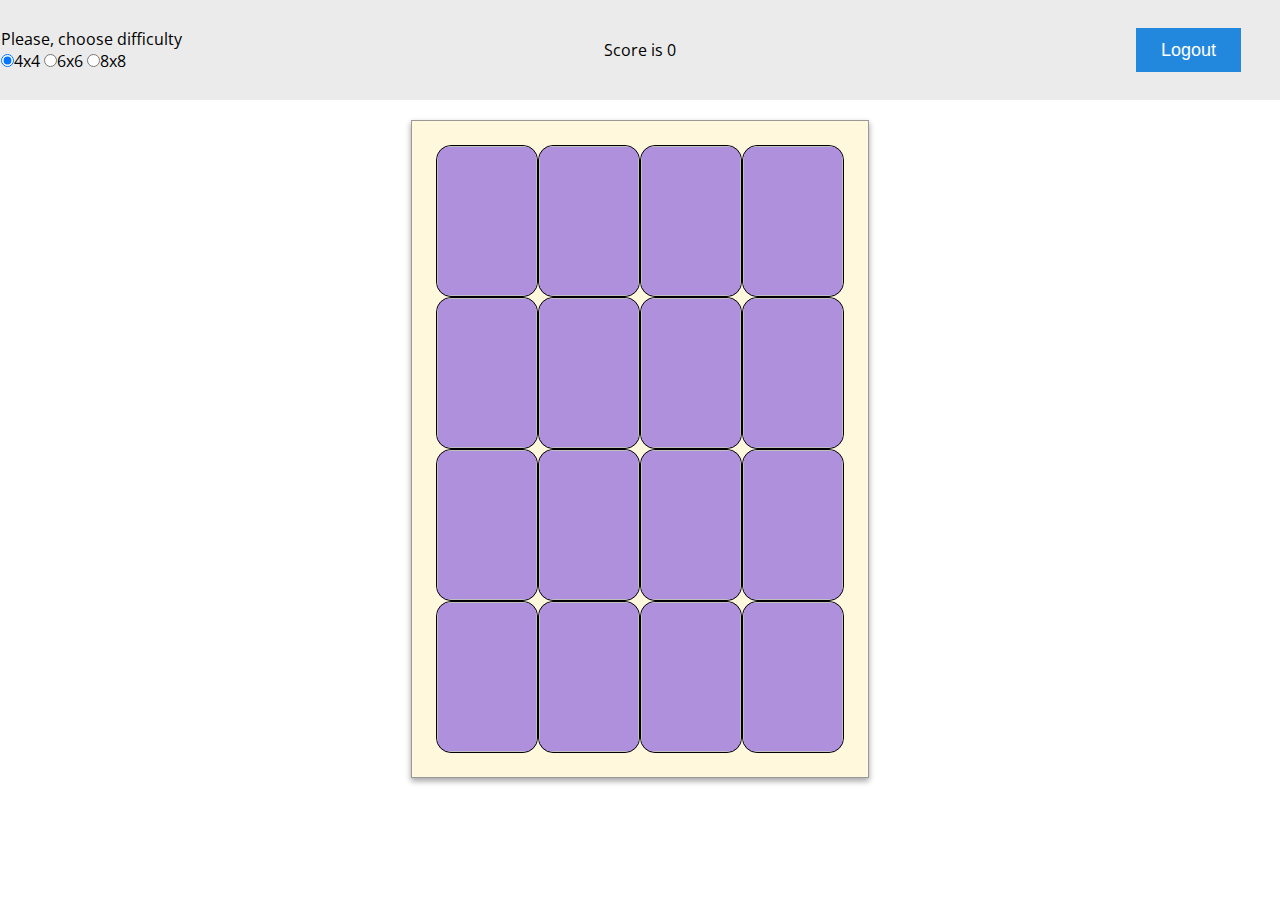
==== index.html @ 9768e0cc "add timer, score and table of score" ====
<!DOCTYPE html>
<html lang="en">
<head>
    <meta charset="UTF-8">
    <title>Title</title>
    <link rel="stylesheet" href="index.css">
</head>
<body>
<header>
    <div>
        <p>Please, choose difficulty</p>
        <input type="radio" id="size4" name="difficulty" value="4" checked>4x4
        <input type="radio" id="size6" name="difficulty" value="6">6x6
        <input type="radio" id="size8" name="difficulty" value="8">8x8
    </div>
    <div>
        <div id="score">Score</div>
        <div id="timer"></div>
    </div>
    <div>
        <button id="log-out">Logout</button>
    </div>
</header>
<main>
    <section id="board_container">
        <div id="memory_board"></div>
    </section>
</main>
<script src="index.js"></script>
</body>
</html>
---- index.css ----
@import url(https://fonts.googleapis.com/css?family=Open+Sans:400,700);

* {
    margin: 0;
    padding: 0;
}

body {
    font-family: 'Open Sans', sans-serif;
}


.card.flip {
    transform: rotateY(180deg);
}

#board_container {
    /*height: 100vh;*/
    /*width: 60vw;*/
    margin: 0 auto;
}

div#memory_board {
    background-color: cornsilk;
    border: #999 1px solid;
    box-shadow: 0 3px 6px rgba(0, 0, 0, 0.16), 0 3px 6px rgba(0, 0, 0, 0.23);
    padding: 24px;
    height: 80%;
    width: max-content;
    margin: 20px auto;
}

.container {
    display: grid;
    align-content: center;
    justify-content: center;
    perspective: 1000px;
}

.big {
    display: grid;
    grid-template-columns: repeat(6,1fr);
    grid-template-rows: repeat(6,1fr);
}

.small {
    display: grid;
    grid-template-columns: repeat(4,1fr);
    grid-template-rows: repeat(4,1fr);
}

.large {
    display: grid;
    grid-template-columns: repeat(8,1fr);
    grid-template-rows: repeat(8,1fr);
}

.card {
    background-color: #af90dc;
    border: #000 1px solid;
    border-radius: 15px;
    height: 150px;
    width: 100px;
    cursor: pointer;
    transform: scale(1);
    transform-style: preserve-3d;
    transition: transform .5s;
}

.card:active {
    transform: scale(0.97);
    transition: transform .2s;
}

.front-face,
.back-face {
    width: 100%;
    height: 100%;
    /*padding: 20px;*/
    position: absolute;
    border-radius: 15px;
    backface-visibility: hidden;
}

.front-face {
    transform: rotateY(180deg);
}

header {
    background: #ebebeb;
    display: grid;
    grid-template-columns: 1fr 5fr 1fr;
    justify-items: center;
    align-items: center;
    height: 100px;
}

#log-out {
    background: #28d;
    border-color: transparent;
    color: #fff;
    cursor: pointer;
    width: 105px;
    height: 44px;
    font-size: 18px;
}

#log-out:hover {
    background: #17c;
}

#log-out:focus {
    border-color: #05a;
}

table {
    width: 300px;
    border-collapse: collapse;
}
td, th {
    padding: 3px;
    border: 1px solid black;
}

th {
    background: #b0e0e6;
}
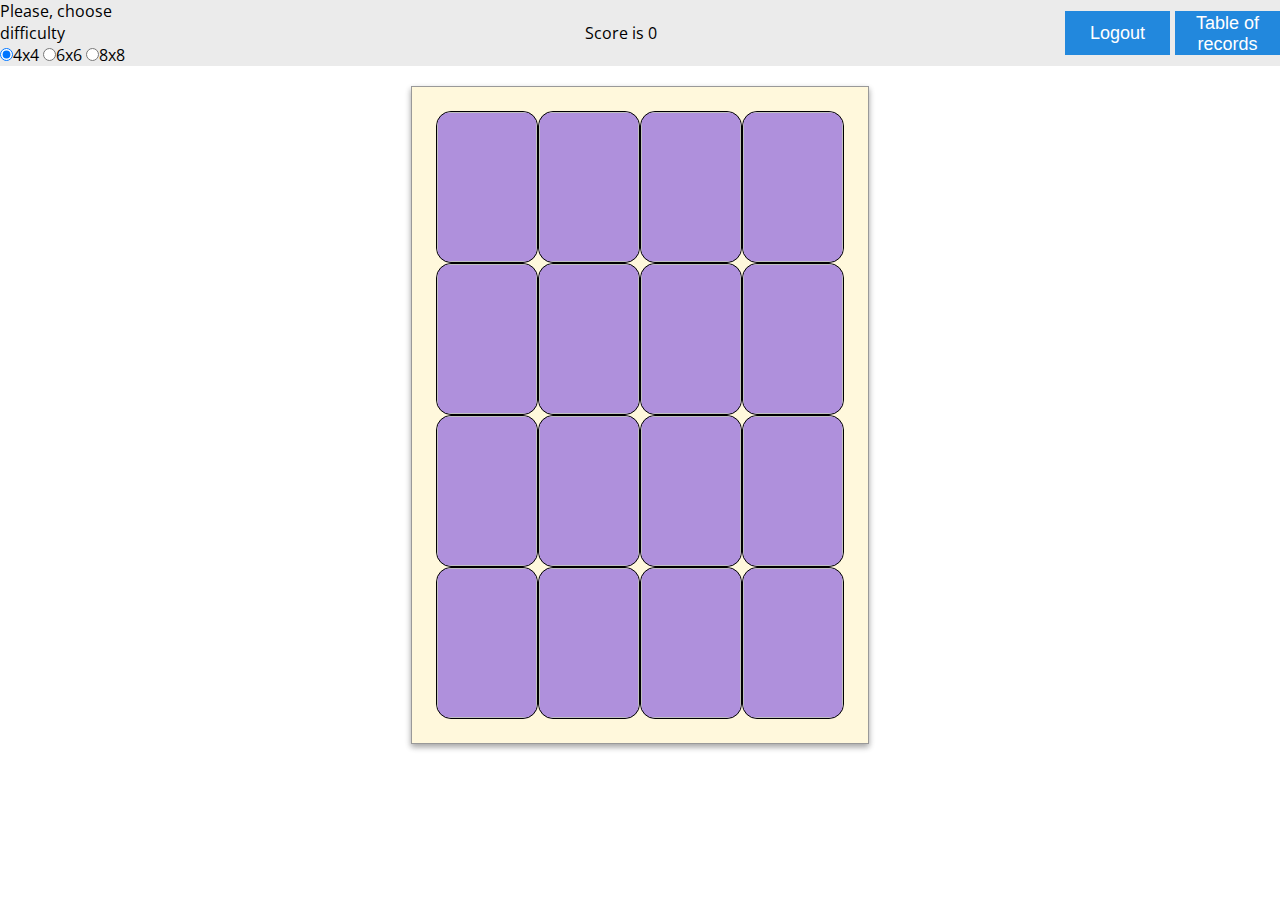
==== commit 045b898f: "add a button to see table of records" ====
--- a/index.html
+++ b/index.html
@@ -17,8 +17,9 @@
         <div id="score">Score</div>
         <div id="timer"></div>
     </div>
-    <div>
+    <div class="btns-wrapper">
         <button id="log-out">Logout</button>
+        <button id="record-table">Table of records</button>
     </div>
 </header>
 <main>
--- a/index.css
+++ b/index.css
@@ -15,8 +15,6 @@
 }
 
 #board_container {
-    /*height: 100vh;*/
-    /*width: 60vw;*/
     margin: 0 auto;
 }
 
@@ -92,10 +90,9 @@
     grid-template-columns: 1fr 5fr 1fr;
     justify-items: center;
     align-items: center;
-    height: 100px;
 }
 
-#log-out {
+#log-out, #record-table {
     background: #28d;
     border-color: transparent;
     color: #fff;
@@ -125,3 +122,9 @@
 th {
     background: #b0e0e6;
 }
+
+.btns-wrapper {
+    display: grid;
+    grid-template-columns: 1fr 1fr;
+    grid-gap: 5px;
+}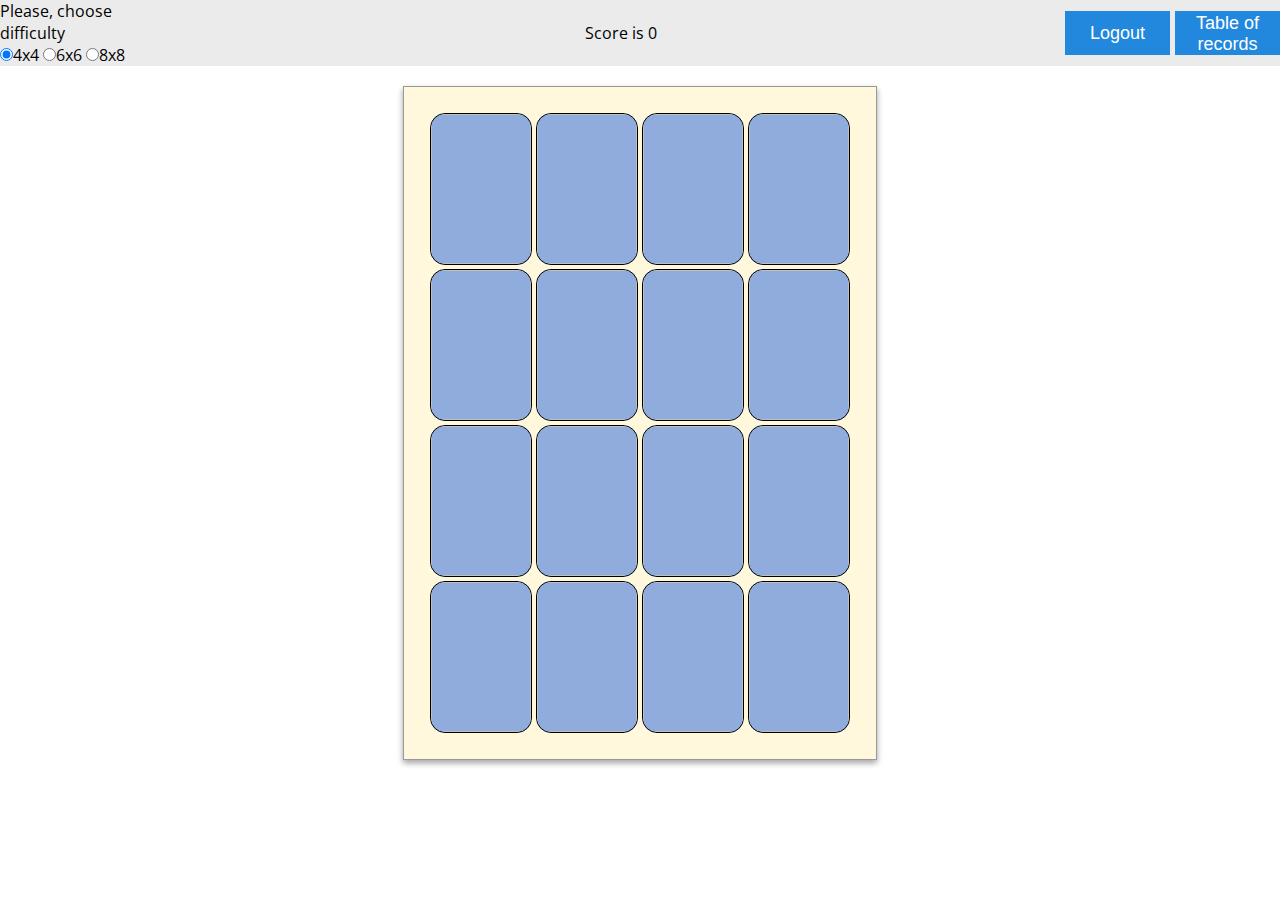
==== commit a5dd610d: "refactoring and adding the opportunity to repeat the game with 4*4 size after it finishing" ====
--- a/index.html
+++ b/index.html
@@ -26,7 +26,13 @@
     <section id="board_container">
         <div id="memory_board"></div>
     </section>
+    <div class="table-wrapper"></div>
 </main>
+<script src="createBoard.js"></script>
+<script src="flip.js"></script>
+<script src="timers.js"></script>
+<script src="additional.js"></script>
 <script src="index.js"></script>
+
 </body>
 </html>--- a/index.css
+++ b/index.css
@@ -54,7 +54,7 @@
 }
 
 .card {
-    background-color: #af90dc;
+    background-color: #90acdc;
     border: #000 1px solid;
     border-radius: 15px;
     height: 150px;
@@ -63,6 +63,7 @@
     transform: scale(1);
     transform-style: preserve-3d;
     transition: transform .5s;
+    margin: 2px;
 }
 
 .card:active {
@@ -111,20 +112,57 @@
 }
 
 table {
-    width: 300px;
     border-collapse: collapse;
+    position: absolute;
+    top: 50%;
+    left: 50%;
+    transform: translate(-50%, -50%);
+    background-color: white;
+    width: 500px;
 }
 td, th {
     padding: 3px;
     border: 1px solid black;
+    text-align: center;
+}
+
+tr:nth-child(odd) {
+    background: #ddeeff;
 }
 
 th {
-    background: #b0e0e6;
+    background: #92c7ff;;
 }
 
 .btns-wrapper {
     display: grid;
     grid-template-columns: 1fr 1fr;
     grid-gap: 5px;
+}
+
+.hidden {
+    visibility: hidden;
+    opacity: 0;
+    transition: visibility 0s 2s,opacity 2s linear;
+}
+
+
+
+.table-wrapper {
+    position: fixed;
+    left: 0;
+    top: 0;
+    width: 100%;
+    height: 100%;
+    background-color: rgba(0, 0, 0, 0.5);
+    opacity: 0;
+   visibility: hidden;
+    transform: scale(1.1);
+}
+
+.show-modal {
+    opacity: 1;
+    visibility: visible;
+    transform: scale(1.0);
+    transition: visibility 0s linear 0s, opacity 0.25s 0s, transform 0.25s;
 }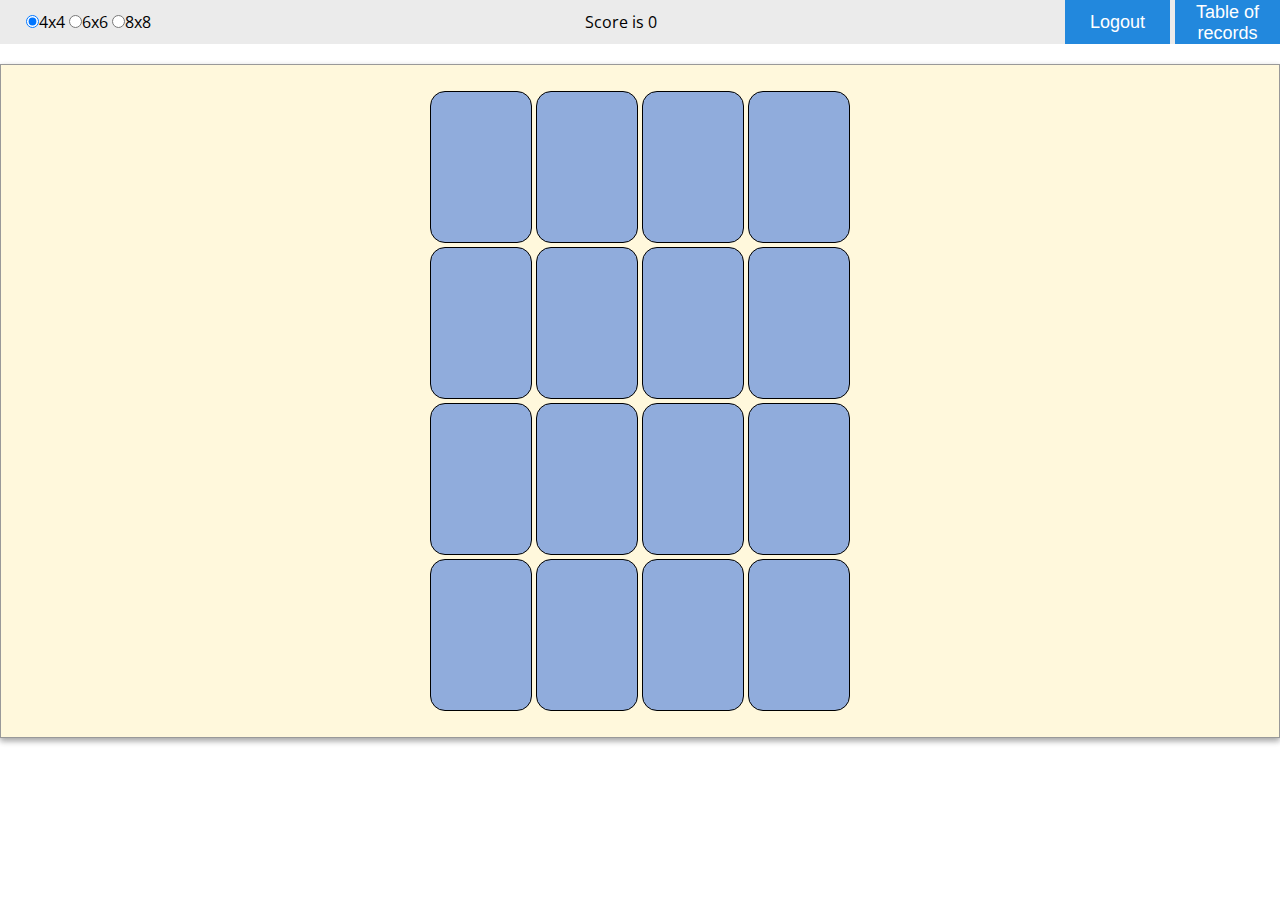
==== commit 6f93b823: "add dinamic rendering board" ====
--- a/index.html
+++ b/index.html
@@ -8,10 +8,9 @@
 <body>
 <header>
     <div>
-        <p>Please, choose difficulty</p>
-        <input type="radio" id="size4" name="difficulty" value="4" checked>4x4
-        <input type="radio" id="size6" name="difficulty" value="6">6x6
-        <input type="radio" id="size8" name="difficulty" value="8">8x8
+        <input type="radio" id="size4" class="radio-btn" name="difficulty" value="4" checked>4x4
+        <input type="radio" id="size6" class="radio-btn" name="difficulty" value="6">6x6
+        <input type="radio" id="size8" class="radio-btn" name="difficulty" value="8">8x8
     </div>
     <div>
         <div id="score">Score</div>
@@ -27,11 +26,12 @@
         <div id="memory_board"></div>
     </section>
     <div class="table-wrapper"></div>
+    <div id="toast"><div id="desc"></div></div>
 </main>
+<script src="additional.js"></script>
 <script src="createBoard.js"></script>
 <script src="flip.js"></script>
 <script src="timers.js"></script>
-<script src="additional.js"></script>
 <script src="index.js"></script>
 
 </body>
--- a/index.css
+++ b/index.css
@@ -9,48 +9,18 @@
     font-family: 'Open Sans', sans-serif;
 }
 
-
 .card.flip {
     transform: rotateY(180deg);
 }
 
-#board_container {
-    margin: 0 auto;
-}
-
-div#memory_board {
+#memory_board {
     background-color: cornsilk;
     border: #999 1px solid;
     box-shadow: 0 3px 6px rgba(0, 0, 0, 0.16), 0 3px 6px rgba(0, 0, 0, 0.23);
     padding: 24px;
-    height: 80%;
-    width: max-content;
     margin: 20px auto;
-}
-
-.container {
-    display: grid;
-    align-content: center;
-    justify-content: center;
-    perspective: 1000px;
-}
-
-.big {
-    display: grid;
-    grid-template-columns: repeat(6,1fr);
-    grid-template-rows: repeat(6,1fr);
-}
-
-.small {
-    display: grid;
-    grid-template-columns: repeat(4,1fr);
-    grid-template-rows: repeat(4,1fr);
-}
-
-.large {
-    display: grid;
-    grid-template-columns: repeat(8,1fr);
-    grid-template-rows: repeat(8,1fr);
+    display: flex;
+    flex-wrap: wrap;
 }
 
 .card {
@@ -75,7 +45,6 @@
 .back-face {
     width: 100%;
     height: 100%;
-    /*padding: 20px;*/
     position: absolute;
     border-radius: 15px;
     backface-visibility: hidden;
@@ -145,8 +114,6 @@
     opacity: 0;
     transition: visibility 0s 2s,opacity 2s linear;
 }
-
-
 
 .table-wrapper {
     position: fixed;
@@ -165,4 +132,90 @@
     visibility: visible;
     transform: scale(1.0);
     transition: visibility 0s linear 0s, opacity 0.25s 0s, transform 0.25s;
+}
+
+.row {
+    width: 100%;
+    display: flex;
+    flex-direction: row;
+    justify-content: center;
+}
+
+#toast {
+    visibility: hidden;
+    max-width: 50%;
+    height: 50px;
+    margin: auto;
+    background-color: #333;
+    color: #fff;
+    text-align: center;
+    border-radius: 2px;
+    position: fixed;
+    z-index: 1;
+    left: 0;
+    right: 0;
+    bottom: 10%;
+    font-size: 17px;
+    white-space: nowrap;
+}
+
+#toast #desc{
+    color: #fff;
+    padding: 16px;
+    overflow: hidden;
+    white-space: nowrap;
+}
+
+#toast.show {
+    visibility: visible;
+    -webkit-animation: fadein 0.5s, expand 0.5s 0.5s,stay 3s 1s, shrink 0.5s 2s, fadeout 0.5s 2.5s;
+    animation: fadein 0.5s, expand 0.5s 0.5s,stay 3s 1s, shrink 0.5s 4s, fadeout 0.5s 4.5s;
+}
+
+@-webkit-keyframes fadein {
+    from {bottom: 0; opacity: 0;}
+    to {bottom: 30px; opacity: 1;}
+}
+
+@keyframes fadein {
+    from {bottom: 0; opacity: 0;}
+    to {bottom: 30px; opacity: 1;}
+}
+
+@-webkit-keyframes expand {
+    from {min-width: 50px}
+    to {min-width: 350px}
+}
+
+@keyframes expand {
+    from {min-width: 50px}
+    to {min-width: 350px}
+}
+@-webkit-keyframes stay {
+    from {min-width: 350px}
+    to {min-width: 350px}
+}
+
+@keyframes stay {
+    from {min-width: 350px}
+    to {min-width: 350px}
+}
+@-webkit-keyframes shrink {
+    from {min-width: 350px;}
+    to {min-width: 50px;}
+}
+
+@keyframes shrink {
+    from {min-width: 350px;}
+    to {min-width: 50px;}
+}
+
+@-webkit-keyframes fadeout {
+    from {bottom: 30px; opacity: 1;}
+    to {bottom: 60px; opacity: 0;}
+}
+
+@keyframes fadeout {
+    from {bottom: 30px; opacity: 1;}
+    to {bottom: 60px; opacity: 0;}
 }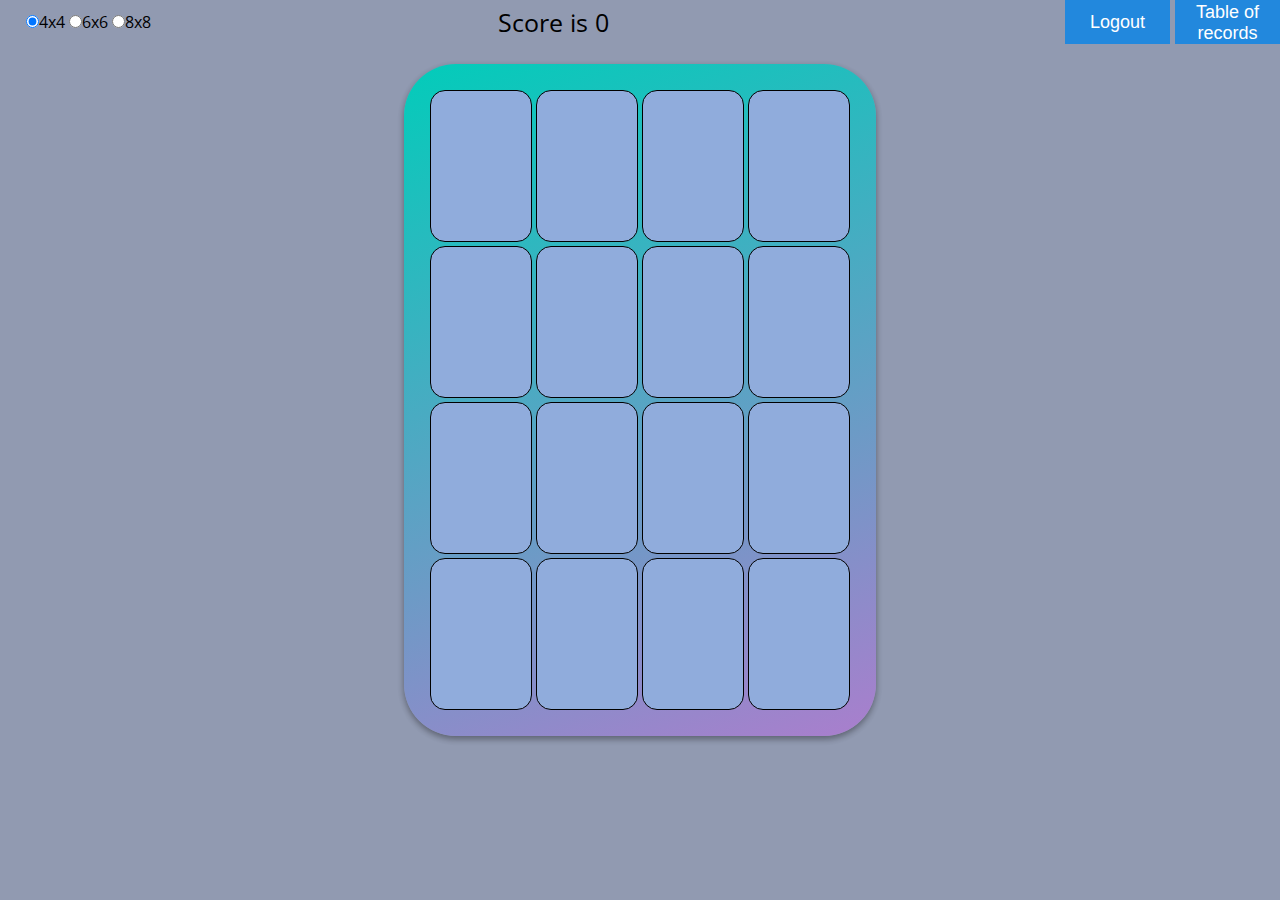
==== commit eb49190d: "version2" ====
--- a/index.html
+++ b/index.html
@@ -12,7 +12,7 @@
         <input type="radio" id="size6" class="radio-btn" name="difficulty" value="6">6x6
         <input type="radio" id="size8" class="radio-btn" name="difficulty" value="8">8x8
     </div>
-    <div>
+    <div class="score-time-values">
         <div id="score">Score</div>
         <div id="timer"></div>
     </div>
@@ -29,10 +29,10 @@
     <div id="toast"><div id="desc"></div></div>
 </main>
 <script src="additional.js"></script>
-<script src="createBoard.js"></script>
-<script src="flip.js"></script>
-<script src="timers.js"></script>
+<script src="timerClass.js"></script>
+<script src="cardClass.js"></script>
+<script src="fireworkClass.js"></script>
+<script src="tableClass.js"></script>
 <script src="index.js"></script>
-
 </body>
 </html>--- a/index.css
+++ b/index.css
@@ -7,20 +7,25 @@
 
 body {
     font-family: 'Open Sans', sans-serif;
+    background: #919ab1;
+    
 }
 
 .card.flip {
     transform: rotateY(180deg);
 }
 
+
+
 #memory_board {
-    background-color: cornsilk;
-    border: #999 1px solid;
     box-shadow: 0 3px 6px rgba(0, 0, 0, 0.16), 0 3px 6px rgba(0, 0, 0, 0.23);
     padding: 24px;
     margin: 20px auto;
     display: flex;
     flex-wrap: wrap;
+    background: linear-gradient(160deg, #02ccba 0%, #aa7ecd 100%);
+    border-radius: 52px;
+    width: min-content;
 }
 
 .card {
@@ -55,11 +60,18 @@
 }
 
 header {
-    background: #ebebeb;
     display: grid;
     grid-template-columns: 1fr 5fr 1fr;
     justify-items: center;
     align-items: center;
+   
+}
+
+.score-time-values {
+    font-size: 25px;
+    display: grid;
+    grid-template-columns: repeat(2,1fr);
+    grid-gap: 25px;
 }
 
 #log-out, #record-table {
@@ -76,7 +88,7 @@
     background: #17c;
 }
 
-#log-out:focus {
+#log-out:focus, #record-table:focus {
     border-color: #05a;
 }
 
@@ -123,7 +135,7 @@
     height: 100%;
     background-color: rgba(0, 0, 0, 0.5);
     opacity: 0;
-   visibility: hidden;
+    visibility: hidden;
     transform: scale(1.1);
 }
 
@@ -151,10 +163,10 @@
     text-align: center;
     border-radius: 2px;
     position: fixed;
-    z-index: 1;
+    z-index: 2;
     left: 0;
     right: 0;
-    bottom: 10%;
+    bottom: 80%;
     font-size: 17px;
     white-space: nowrap;
 }
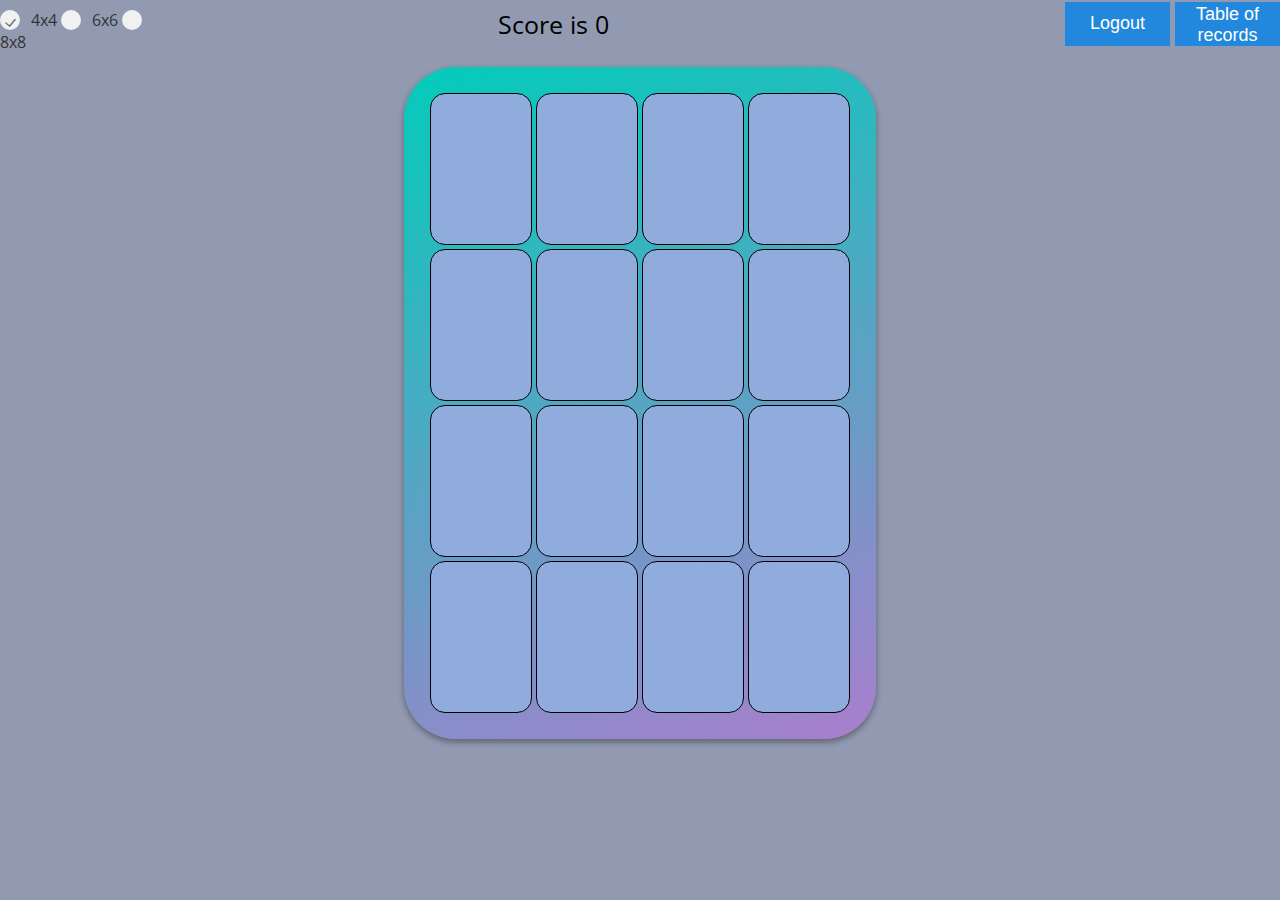
==== commit 63612930: "a little style changes and bug fixing with repeated game" ====
--- a/index.html
+++ b/index.html
@@ -8,9 +8,12 @@
 <body>
 <header>
     <div>
-        <input type="radio" id="size4" class="radio-btn" name="difficulty" value="4" checked>4x4
-        <input type="radio" id="size6" class="radio-btn" name="difficulty" value="6">6x6
-        <input type="radio" id="size8" class="radio-btn" name="difficulty" value="8">8x8
+        <input type="radio" id="size4" class="radio-btn" name="difficulty" value="4" checked>
+        <label for="size4">4x4</label>
+        <input type="radio" id="size6" class="radio-btn" name="difficulty" value="6">
+        <label for="size6">6x6</label>
+        <input type="radio" id="size8" class="radio-btn" name="difficulty" value="8">
+        <label for="size8">8x8</label>
     </div>
     <div class="score-time-values">
         <div id="score">Score</div>
@@ -28,11 +31,11 @@
     <div class="table-wrapper"></div>
     <div id="toast"><div id="desc"></div></div>
 </main>
-<script src="additional.js"></script>
-<script src="timerClass.js"></script>
-<script src="cardClass.js"></script>
-<script src="fireworkClass.js"></script>
-<script src="tableClass.js"></script>
-<script src="index.js"></script>
+<script src="./js/additional.js"></script>
+<script src="./js/timerClass.js"></script>
+<script src="./js/cardClass.js"></script>
+<script src="./js/fireworkClass.js"></script>
+<script src="./js/tableClass.js"></script>
+<script src="./js/index.js"></script>
 </body>
 </html>--- a/index.css
+++ b/index.css
@@ -124,7 +124,8 @@
 .hidden {
     visibility: hidden;
     opacity: 0;
-    transition: visibility 0s 2s,opacity 2s linear;
+    /* transition: visibility 0s 2s,opacity 2s linear; */
+    transition: visibility 0s 0.5s,opacity 0.5s cubic-bezier(0.71, 0.43, 0, 1.35);
 }
 
 .table-wrapper {
@@ -185,13 +186,13 @@
 }
 
 @-webkit-keyframes fadein {
-    from {bottom: 0; opacity: 0;}
-    to {bottom: 30px; opacity: 1;}
+    from {top: 0; opacity: 0;}
+    to {top: 30px; opacity: 1;}
 }
 
 @keyframes fadein {
-    from {bottom: 0; opacity: 0;}
-    to {bottom: 30px; opacity: 1;}
+    from {top: 0; opacity: 0;}
+    to {top: 30px; opacity: 1;}
 }
 
 @-webkit-keyframes expand {
@@ -223,11 +224,49 @@
 }
 
 @-webkit-keyframes fadeout {
-    from {bottom: 30px; opacity: 1;}
-    to {bottom: 60px; opacity: 0;}
+    from {top: 30px; opacity: 1;}
+    to {top: 60px; opacity: 0;}
 }
 
 @keyframes fadeout {
-    from {bottom: 30px; opacity: 1;}
-    to {bottom: 60px; opacity: 0;}
+    from {top: 30px; opacity: 1;}
+    to {top: 60px; opacity: 0;}
+}
+
+.radio-btn {
+    -webkit-appearance: none;
+    -moz-appearance: none;
+    position: relative;
+    background-color: #f1f1f1;
+    color: #666;
+    top: 10px;
+    height: 20px;
+    width: 20px;
+    border-radius: 50px;
+    cursor: pointer;
+    margin-right: 7px;
+    outline: none;
+}
+
+.radio-btn:checked::before {
+    position: absolute;
+    left: 7px;
+    top: 4px;
+    content: '\02143';
+    transform: rotate(40deg);
+}
+
+.radio-btn:hover {
+     background-color: #f7f7f7;
+}
+
+.radio-btn:checked {
+     background-color: #f1f1f1;
+}
+
+label {
+     color: #333;
+     cursor: pointer;
+     position: relative;
+     top: 6px;
 }